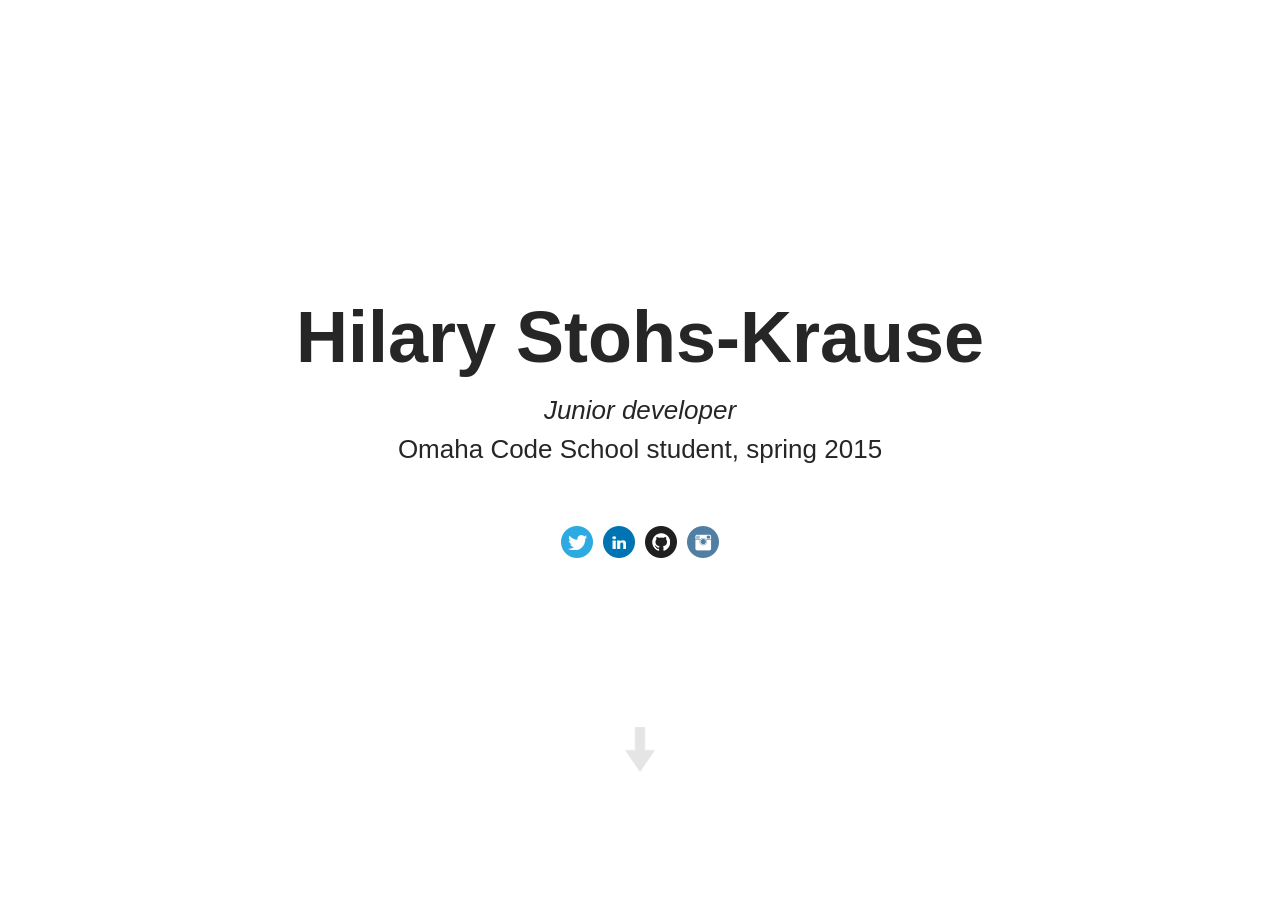
==== index.html @ 33a85ea1 "adds videos, video styling" ====
<!DOCTYPE html>
<html>
<head>
<meta charset="utf-8">
<meta name="viewport" content="width=device-width">
<title></title>
<link rel="stylesheet" href="/style.css" type="text/css" media="screen">
<script src="/global.js" type="text/javascript" charset="utf-8"></script>
</head>

<body>

  <div class="parallax">
    <div id="group1" class="parallax__group">
      <div id="layer1" class="parallax__layer parallax__layer--base2">
        <div class="textcenter">
          <h1>Hilary Stohs-Krause</h1>
          <p><em>Junior developer</em><br>
          Omaha Code School student, spring 2015</p>
          <div class="socialbuttons"><a href="http://twitter.com/hilarysk"><img src="/images/twitter.png"></a> <a href="http://linkedin.com/in/hilarysk"><img src="/images/linkedin.png"> <a href="http://github.com/hilarysk"><img src="/images/github.png"></a> <a href="http://instagram.com/hilarysk"><img src="/images/instagram.png"></a>
          </div>
          <div class="arrow" id="arrow"><img src="/images/arrow.png">
          </div>
        </div>
      </div>
    </div>
    <div id="group2" class="parallax__group">
      <div id="layer2" class="parallax__layer parallax__layer--base">
        <div class="texttopcenter">
          <h1>In a nutshell</h1>
        </div>
        <div class="textcontainer">
          <div class="textleft">
            <h4>LOOKING FOR</h4>
            <p>A full-stack web development internship in Madison, Wis. or Omaha, Neb.</p>
          </div>
          <div class="textright">
            <h4>SKILLS</h4>
            <p>CSS, JavaScript, Ruby, Rails, HTML5, version control, puns (see below)</p>
          </div>
        </div>      
      </div>
      <div id="layer3" class="parallax__layer parallax__layer--back2">
        <div><img class="image" src="/images/sample.jpg" height="350px"></div>
      </div>
    </div>
    <div id="group3" class="parallax__group">
      <div id="layer4" class="parallax__layer parallax__layer--fore">
        <div class="texttopcenter3"><h1>Code examples<h1></div>
          <div class="codesection">
            <div class="codeblock leftmargin">
              <div class="codeimage"><a href="/dailyfemaff"><img src="/images/dfa_screenshot.jpg"></a><br><br></div>
              <div class="codetext">
                <p><strong>FULL-STACK</strong></p>
                <h4><em><strong><a href="/dailyfemaff">Daily Feminist Affirmation</a></strong></em></h4>
                <p>Responsive Rails application with extensive administrative backend</p>
              </div>
            </div>
            <div class="codeblock middle">
              <div class="codeimage"><a href="/tabs"><img src="/images/tabs_screenshot.jpg"></a><br><br></div>
              <div class="codetext">
                <p><strong>FRONT-END</strong></p>
                <h4><em><strong><a href="/tabs">Tabs</a></strong></em></h4>
                <p>Responsive Sinatra application with a JavaScript, CSS and HTML-based interface</p>
              </div>
            </div>
            <div class="codeblock codetaller">
              <div class="codeimage"><a href="/slideshow"><img src="/images/slide_screenshot.jpg"></a></div>
              <div class="codetext">
                <p><strong>FRONT-END</strong></p>
                <h4><em><strong><a href="/slideshow">AJAX slideshow</a></strong></em></h4>
                <p>Responsive Rails application using JavaScript and AJAX to populate a slideshow with programming jokes</p>
              </div>
            </div>
          </div>
      </div>
      <div id="layer5" class="parallax__layer parallax__layer--base">
        <div><img class="image" src="/images/valentine.jpg" height="340px"></div>
         <div><img class="image" src="/images/codebg2.jpg"></div>
      </div>
    </div>
    <div id="group5" class="parallax__group">
      <div class="parallax__layer parallax__layer--fore" style="background-color:#000">
        <div class="resumesection">
          <div class="resumeblock rightpadding">
            <img src="/images/resume2.png" height="600px"></a>
          </div>
          <div class="resumeblock">
            <a href="/images/resume.jpg"><img src="/images/resume.jpg" height="600px"></a>
          </div>
        </div>
      </div>
      <div class="parallax__layer parallax__layer--base" style="background-color:#000;bottom:-150px">
        <div><img class="image" src="/images/codebg2.jpg"></div>
      </div>
    </div>
    <div id="group7" class="parallax__group">
      <div class="parallax__layer parallax__layer--base">
        <div class="texttopcenter2">
          <h1>Community engagement</h1>
        </div>
        <div class="imagesection">
          <div class="imageblock">
            <img src="https://pbs.twimg.com/media/CAp2xKFUcAAV7Mf.jpg">
           <h4><em>Learning</em></h4>
           <p>If someone would pay me to take classes, I'd stay in school forever.</p>
           <p>I jump at the chance to attend conferences, like Nebraska.Code(), pictured above. Public lectures are my jam. (I built this site with parallax so I could learn it.)</p> 
           <p>At times, it's daunting to realize how much there is to yet to learn - in particular, about programming - but it's also thrilling.</p>
          </div>
          <div class="imageblock middle">
            <img src="/images/visco.jpg" position="relative">
            <h4><em>Making connections</em></h4>
            <p>When I was a journalist, connections were invaluable: radio reporters on Facebook who gave equipment recommendations; data journalists on Twitter who helped troubleshoot API calls; that one guy from my college French class who put me in touch with the perfect source for a story.</p>
            <p>In tech, I've started building some of those integral connections by attending local meetups like Omaha Coding Women.</p>
          </div>
          <div class="imageblock bigger">
            <img src="/images/coderdojo.jpg">
            <h4><em>Teaching</em></h4>
            <p>As the daughter and stepdaughter of teachers, I grew up with a love of not only gaining knowledge, but also sharing it.</p>
            <p>Part of my job at Nebraska NPR was teaching other reporters about digital reporting tools; recently, I volunteered as a mentor at an Omaha CoderDojo and helped adolescent girls learn to code (including one named - not joking - "Ruby"). Even if you're new to a subject or process, the best way to learn is to teach.</p>
          </div>
        </div>
        <div class="footer">
          <hr></hr>
          <p><a href="/">BACK TO TOP</a></p>
        </div>
        
      </div>
    </div>
  </div>

</body>
</html>
---- style.css ----
/* HOME PAGE */


body, html {
  overflow: hidden;
  
}

body {
  font: 100% / 1.5 Arial;
  color: #262626;
}

* {
  margin:0;
  padding:0;
}

.parallax {
  font-size: 5vh; 
}

.leftmargin {
  margin-left: 20px;
}

.arrow img {
  margin-bottom: -160px;
  width: 30px;
  
}

.title {
  text-align: center;
  position: absolute;
  left: 50%;
  -webkit-transform: translate(-50%, -50%);
  transform: translate(-50%, -50%);
}

.title2 {
  text-align: center;
  position: absolute;
  left: 50%;
  bottom: 0%;
  -webkit-transform: translate(-50%, -50%);
  transform: translate(-50%, -50%);
}

.textcenter {
  text-align: center;
  position: absolute;
  width:700px;
  left: 50%;
  top: 50%;
  -webkit-transform: translate(-50%, -50%);
  transform: translate(-50%, -50%);
  font-size: 4vh;
}

.textcenter p {
  font-size: 26px;
}

.socialbuttons {
  margin-top: 50px;
}

.textcenter2 {
  text-align: center;
  position: absolute;
  left: 50%;
  top: 50%;
  width: 100vw;
  -webkit-transform: translate(-50%, -50%);
  transform: translate(-50%, -50%);
}

.textcontainer {
  width: 561px;
  height: 225px;
  padding-top: 110px;
  margin: 0 auto;
  font-size: 3.25vh;
}

.textcontainer h4{
  margin-bottom: 10px;
}

.textright {
  display: inline-block;
  float: left;
  width: 174px;
  margin-left: 100px;
}

.textleft {
  display: inline-block;
  width: 287px;
  float: left;
}

.texttopcenter {
  text-align: center;
  position: absolute;
  left: 50%;
  top: 50px;
  width: 100vw;
  -webkit-transform: translate(-50%, -50%);
  transform: translate(-50%, -50%);
  font-size: 2.5vh;  
}

.texttopcenter3 {
  text-align: center;
  position: absolute;
  left: 50%;
  top: 75px;
  width: 100vw;
  -webkit-transform: translate(-50%, -50%);
  transform: translate(-50%, -50%);
  font-size: 2.5vh;  
}

.texttopcenter2 {
  text-align: center;
  position: absolute;
  left: 50%;
  top: 65px;
  width: 100vw;
  -webkit-transform: translate(-50%, -50%);
  transform: translate(-50%, -50%);
  font-size: 2.5vh;  
}

.image {
  margin: 0 auto;
  display: block;
}

.codesection {
  width: 1100px;
  height: 500px;
  margin: 0 auto;
  display: block;
  margin-top: 171px;
}

.codesection img {
  margin-top: 22px;
  width: 300px;
  margin-left: 10px;
}

.codesection h4 {
  margin-top: 20px;
  margin-bottom: 20px;
}

.codeblock {
  width: 325px;
  background-color: #E8E8E8;
  height: 390px;
  display: inline-block;
  float: left;
  font-size: 16px;
}

.middle {
  margin-right: 40px;
  margin-left: 40px;
}

.codetext {
  padding: 15px;
}

.imagesection {
  width: 1150px;
  height: 660px;
  margin: 0 auto;
  display: block;
  margin-top: 100px;
}

.imageblock {
  width: 350px;
  background-color: #E8E8E8;
  height: 600px;
  display: inline-block;
  float: left;
  font-size: 16px;
}

.imageblock img {
  position: relative;
  display: block;
  margin: 0 auto;
  padding-top: 25px;
  width: 300px;
}

.imageblock p {
  position: relative;
  display: block;
  margin-left: 25px;
  padding-top: 20px;
  width: 300px;
}

.imageblock h4 {
  position: relative;
  display: block;
  margin-left: 25px;
  padding-top: 20px;
  width: 300px;
}

.resumesection {
  margin: 0 auto;
  width: 615px;
  margin-top: 52px;
}

.resumeblock {
  display: inline-block;
  float: left;
}

.rightpadding {
  padding-right: 20px;
}

a:visited {
  color: #262626;
}

a:link {
  color: #262626;
  text-decoration: none;
}

a:hover {
  color: #0099FF;
}

.footer {
  height: 50px;
  font-size: 3vh;
  margin-left: 20px;
  font-weight: bold;
}

.footer p {
  margin-top: 7px;
}

.footer hr {
  margin-left: -20px
}


                                                                    /* INDEX PAGES */
                                                                    
                                                                    
.indexbody {
  overflow: visible;
  margin-top: 20px;
}

.indexhome {
  margin-top: -30px;
  margin-bottom:10px;
  margin-left: 17px;
}

.indeximages {
  width: 655px;
  margin: 0 auto;
  margin-top:285px;
}
.indexleft {
  margin-left: 40px;
}
.containerindex {
  width: 80vw; 
  max-width: 800px;
  position: absolute;
  left: 50%;
  margin-top:0px;
  -webkit-transform: translate(-50%, 0%);
  transform: translate(-50%, 0%);
}

.containerindex ul {
  margin: 20px;
}

.containerindex h1{
  margin-bottom: 20px; 
}

.dfaimg {
  margin: 0px 10px 0px 10px;
  float: right;
  width: 400px;
  border: 1px solid;
  border-color: #000;
}

.tabsimg {
  margin: 0px 10px 0px 10px;
  float: right;
  width: 400px;
  border: 1px solid;
  border-color: #000;
}

.tabssmall {
  width: 167px; 
  margin: 0px 50px 0px 10px;
}

.slideimg {
  margin-bottom: 20px;
  width: 100%;
}

.video {
  width: 600px;
  height: 450px;
}
                                                                /* PARALLAX GENERAL */

.parallax {
  height: 500px; /* older browsers */
  height: 100vh;
  overflow-x: hidden;
  overflow-y: auto;
  -webkit-perspective: 300px;
  perspective: 300px;
  
}

.parallax__group {
  position: relative;
  height: 500px; /* older browsers */
  height: 101vh;
  -webkit-transform-style: preserve-3d;
  transform-style: preserve-3d;
}

.parallax__layer {
  position: absolute;
  top: 0;
  left: 0;
  right: 0;
  bottom: 0;
}

.parallax__layer--fore {
  -webkit-transform: translateZ(90px) scale(.7);
  transform: translateZ(90px) scale(.7);
  z-index: 1;
  top: 117px;
}

.parallax__layer--fore2 {
  -webkit-transform: translateZ(90px) scale(.7);
  transform: translateZ(90px) scale(.7);
  z-index: 24;
  top: 117px;
}

.parallax__layer--base {
  -webkit-transform: translateZ(0);
  transform: translateZ(0);
  z-index: 4;
}

.parallax__layer--base2 {
  -webkit-transform: translateZ(0);
  transform: translateZ(0);
  z-index: 4;
}


.parallax__layer--back {
  -webkit-transform: translateZ(-300px) scale(2);
  transform: translateZ(-300px) scale(2);
  z-index: 3;
}


.parallax__layer--back2 {
  -webkit-transform: translateZ(-300px) scale(2);
  transform: translateZ(-500px) scale();
  z-index: 3;
}

.parallax__layer--deep {
  -webkit-transform: translateZ(-600px) scale(3);
  transform: translateZ(-600px) scale(3);
  z-index: 2;
}


                                                                  /* PARALLAX SPECIFIC  */

#group1 {
  z-index: 5; 
}

#group1 .parallax__layer--base2 {
  background: #fff;
}

#group2 {
  z-index: 3;
  height: 125vh;
}
#group2 .parallax__layer--back2 {
  background: rgb(265,265,265);
}

#layer2 {
  top: 485px;
  bottom: -270px;
  background-color: #fff;
}

#layer3 {
  top: 200px;
  background-color: #F9FADC;
}

#group3 {
  z-index: 4;
}
#group3 .parallax__layer--base {
  background: rgb(265,265,265);
}

#layer4{
  top: 125px;
  bottom: -155px;
  background-color: #fff;
}

#group4 {
  z-index: 2; 
}

#group5 {
  z-index: 3; 
}


#group6 {
  z-index: 2;
  top: 0px;
  bottom: 339px;
}

#group6 .parallax__layer--base {
  background: #ff0000;
}
#group7 .parallax__layer--back {
  background: rgb(245,235,100);
}

#group7 {
  z-index: 2; 
  top: 150px;
}
#group7 .parallax__layer--base {
  background: rgba(255,241,100,0);
  height: 106vh;
}

                                                                  /* MEDIA QUERIES */


                                                                    /* 1056px */

@media (max-width: 1056px) {
  
  .texttopcenter {
    top: 46px;  
  }
  
  .leftmargin {
    margin-left: 0px;
  }
  
  .codesection {
    width: 700px;
    margin: 0 auto;
    display: block;
    margin-top: 115px;
  }
  
  .codeblock {
    width: 100%;
    background-color: #E8E8E8;
    height: 159px;
    display: inline-block;
    float: left;
    font-size: 16px;
    margin-bottom: 20px;
  }
  
  .codeimage {
    position: relative;
    display: inline-block;
    margin-left: 20px;
    height: 100px;
    float: left;
  }
  .codesection img{
    margin-top: 16px;
    width: 243px;
  }
  .codetext h4 {
    margin-top: 15px;
    margin-bottom: 0px;
  }
  
  .codetaller {
    height: 161px;
  }

  .middle {
    margin-right: 0px;
    margin-left: 0px;
  }

  .codetext {
    position: relative;
    display: inline-block;
    padding-top: 10px;
    width: 370px;
    float: left;
    margin-left: 20px;
  }

  .imagesection {
    width: 750px;
    margin: 0 auto;
    display: block;
    margin-top: 100px;
  }

  .imageblock {
    width: 100%;
    background-color: #E8E8E8;
    height: 321px;
    display: inline-block;
    float: left;
    font-size: 16px;
    margin-bottom: 15px;
  }

  .imageblock img {
    position: relative;
    display: inline-block;
    margin-left: 20px;
    padding-top: 20px;
    width: 350px;
    float: left;
  }

  .imageblock p {
    position: relative;
    display: inline-block;
    padding-top: 20px;
    width: 336px;
    float: left;
    margin-left: 20px;
  }
  
  .imageblock h4 {
    position: relative;
    display: inline-block;
    margin-left: 25px;
    margin-top: -10px;
    width: 300px;
  }
  
  .footer {
    padding-top: 365px;
  }
  
}

                                                                          /* 900px */

@media (max-width: 900px) {
  
  .dfaimg {
    margin: 0px 10px 0px 10px;
    float: right;
    width: 250px;
    border: 1px solid;
    border-color: #000;
  }

}

                                                                        /* 775px */

@media (max-width: 775px) {
  .texttopcenter {
    top: 46px; 
  }
  
  .codesection {
    width: 550px;
    margin: 0 auto;
    display: block;
    margin-top: 80px;
  }
  
  #layer4 {
    top: 125px;
    bottom: 5px;
    background-color: #fff;
  }
  
  .codesection img {
    display: none;
  }
  
  .codesection h4 {
    margin-top: 20px;
    margin-bottom: 0px;
  }

  .codeblock {
    width: 100%;
    background-color: #E8E8E8;
    height: 117px;
    display: inline-block;
    float: left;
    font-size: 16px;
    margin-bottom: 15px;
  }
  
  .codetaller {
    height: 142px;
  }

  .middle {
    margin-right: 0px;
    margin-left: 0px;
  }


  .codetext {
    position: relative;
    display: inline-block;
    padding-top: 10px;
    width: 500px;
    float: left;
    margin-left: -13px;
  }

  .imagesection {
    width: 600px;
    margin: 0 auto;
    display: block;
    margin-top: 100px;
    font-size: 1.5vh;
  }

  .imageblock {
    width: 100%;
    background-color: #E8E8E8;
    height: 300px;
    display: inline-block;
    float: left;
    font-size: 16px;
    margin-bottom: 15px;
  }

  .imageblock img {
    position: relative;
    display: inline-block;
    margin-left: 20px;
    padding-top: 40px;
    width: 250px;
    float: left;
  }

  .imageblock p {
    position: relative;
    display: inline-block;
    padding-top: 20px;
    width: 300px;
    float: left;
    margin-left: 20px;
    font-size: 2.25vh;
  }
  
  .bigger {
    height: 325px;
  }
  
  .imageblock h4 {
    position: relative;
    display: inline-block;
    margin-left: 25px;
    margin-top: -10px;
    width: 200px;
  }
  
  .tabsimg {
    margin: 0px 0px 0px 0px;
    float: right;
    width: 400px;
    border: 1px solid;
    border-color: #000;
  }

  .tabssmall {
    width: 167px; 
    margin: 0px 10px 0px 0px;
  }
  
  .indeximages {
    width: 611px;
    margin: 0 auto;
    margin-top:285px;
  }
  
  .footer {
    padding-top: 320px;
  }
  
  .video {
    width: 420px;
    height: 315px;
  }
    
}
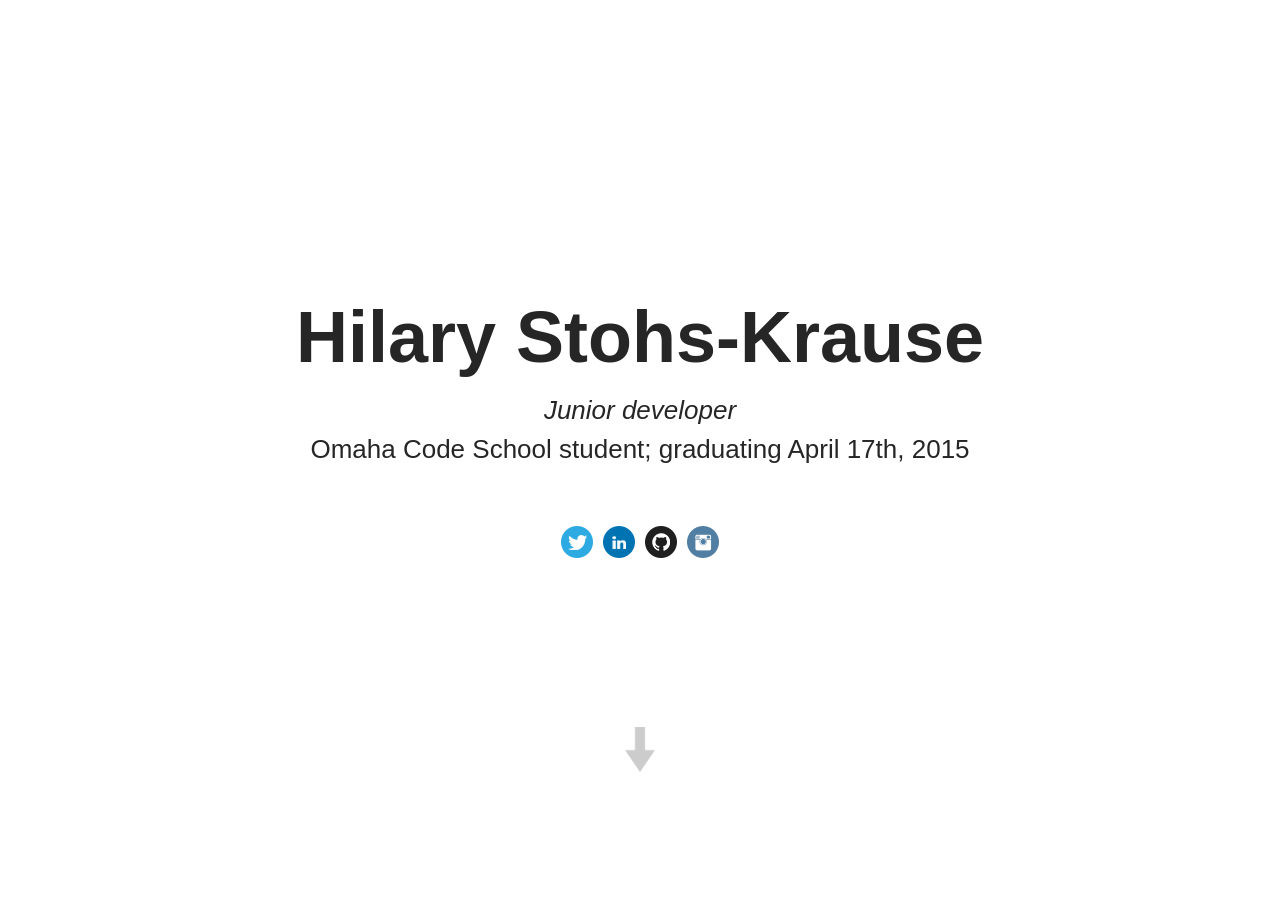
==== commit 02de966e: "refocuses nutshell section" ====
--- a/index.html
+++ b/index.html
@@ -16,7 +16,7 @@
         <div class="textcenter">
           <h1>Hilary Stohs-Krause</h1>
           <p><em>Junior developer</em><br>
-          Omaha Code School student, spring 2015</p>
+          Omaha Code School student; graduating April 17th, 2015</p>
           <div class="socialbuttons"><a href="http://twitter.com/hilarysk"><img src="/images/twitter.png"></a> <a href="http://linkedin.com/in/hilarysk"><img src="/images/linkedin.png"> <a href="http://github.com/hilarysk"><img src="/images/github.png"></a> <a href="http://instagram.com/hilarysk"><img src="/images/instagram.png"></a>
           </div>
           <div class="arrow" id="arrow"><img src="/images/arrow.png">
@@ -32,7 +32,7 @@
         <div class="textcontainer">
           <div class="textleft">
             <h4>LOOKING FOR</h4>
-            <p>A full-stack web development internship in Madison, Wis. or Omaha, Neb.</p>
+            <p>A full-stack web development internship in Madison, Wisconsin, or a full-time job with the ability to work remotely (pending a move to Austin, Texas in the fall)</p>
           </div>
           <div class="textright">
             <h4>SKILLS</h4>
--- a/style.css
+++ b/style.css
@@ -327,9 +327,31 @@
   width: 100%;
 }
 
+.videocontainer {
+  width: 80vw;
+  margin-top: 923px;
+  max-width: 800px;
+  position: absolute;
+  left: 50%;
+  -webkit-transform: translate(-50%, 0%);
+  transform: translate(-50%, 0%);
+}
+
+.videocontainer p {
+  margin-bottom: 20px;
+}
+
+.videotabs {
+  margin-top: 240px;
+}
+
+.videoslide {
+  margin-top: 645px;
+}
+
 .video {
-  width: 600px;
-  height: 450px;
+  width: 640px;
+  margin: 0 auto;
 }
                                                                 /* PARALLAX GENERAL */
 
@@ -737,11 +759,6 @@
   .footer {
     padding-top: 320px;
   }
-  
-  .video {
-    width: 420px;
-    height: 315px;
-  }
     
 }
 
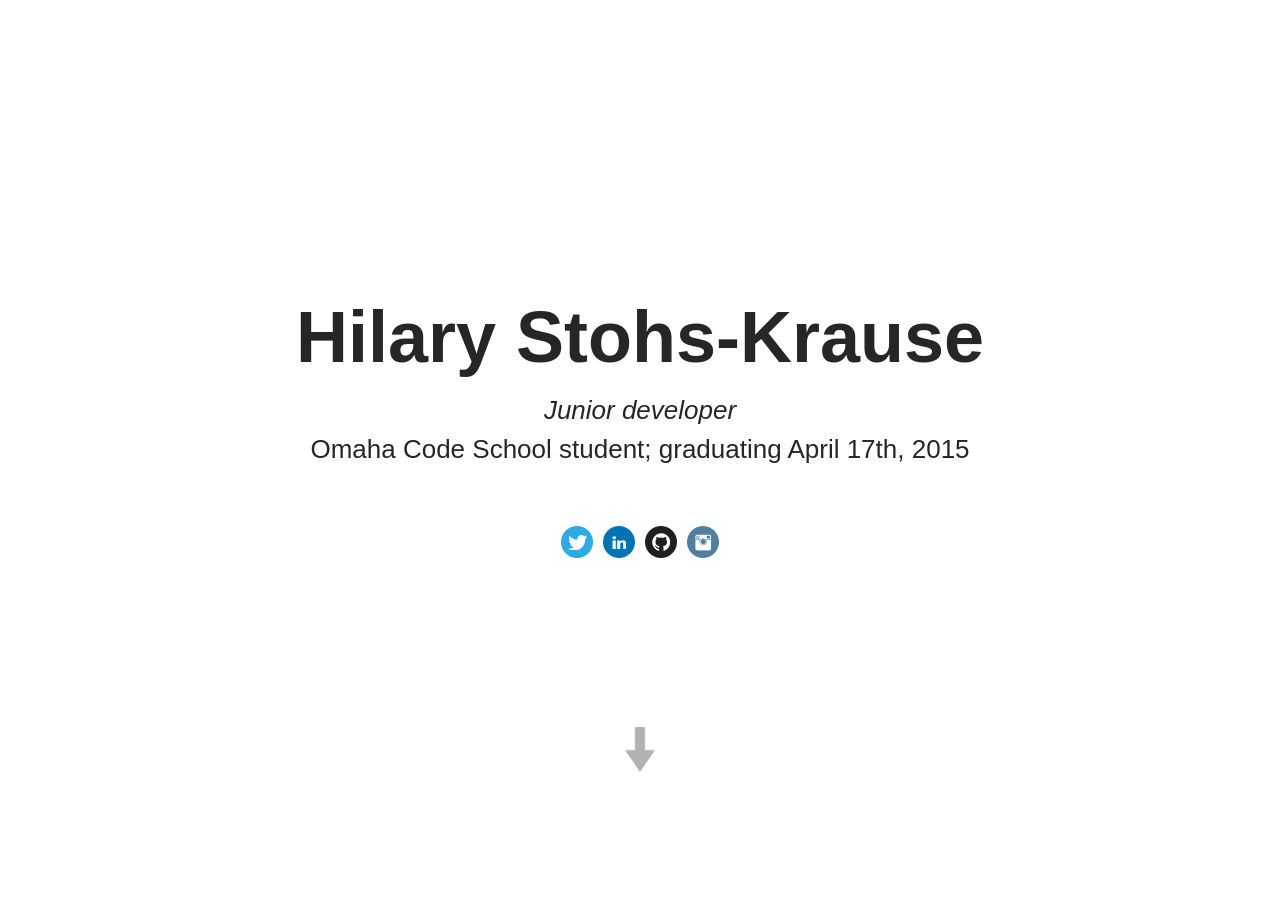
==== commit 5c42a766: "minor styling adjustments" ====
--- a/index.html
+++ b/index.html
@@ -104,7 +104,7 @@
             <img src="https://pbs.twimg.com/media/CAp2xKFUcAAV7Mf.jpg">
            <h4><em>Learning</em></h4>
            <p>If someone would pay me to take classes, I'd stay in school forever.</p>
-           <p>I jump at the chance to attend conferences, like Nebraska.Code(), pictured above. Public lectures are my jam. (I built this site with parallax so I could learn it.)</p> 
+           <p>For example, I built this site with parallax just so I could learn it. I jump at the chance to attend conferences, like Nebraska.Code(), pictured above. Public lectures are my jam.</p> 
            <p>At times, it's daunting to realize how much there is to yet to learn - in particular, about programming - but it's also thrilling.</p>
           </div>
           <div class="imageblock middle">
--- a/style.css
+++ b/style.css
@@ -79,7 +79,7 @@
 .textcontainer {
   width: 561px;
   height: 225px;
-  padding-top: 110px;
+  padding-top: 90px;
   margin: 0 auto;
   font-size: 3.25vh;
 }
@@ -91,13 +91,13 @@
 .textright {
   display: inline-block;
   float: left;
-  width: 174px;
-  margin-left: 100px;
+  width: 167px;
+  margin-left: 67px;
 }
 
 .textleft {
   display: inline-block;
-  width: 287px;
+  width: 327px;
   float: left;
 }
 
@@ -637,11 +637,15 @@
     top: 46px; 
   }
   
+  .texttopcenter3 {
+    top: 57px;
+  }  
+  
   .codesection {
     width: 550px;
     margin: 0 auto;
     display: block;
-    margin-top: 80px;
+    margin-top: 100px;
   }
   
   #layer4 {
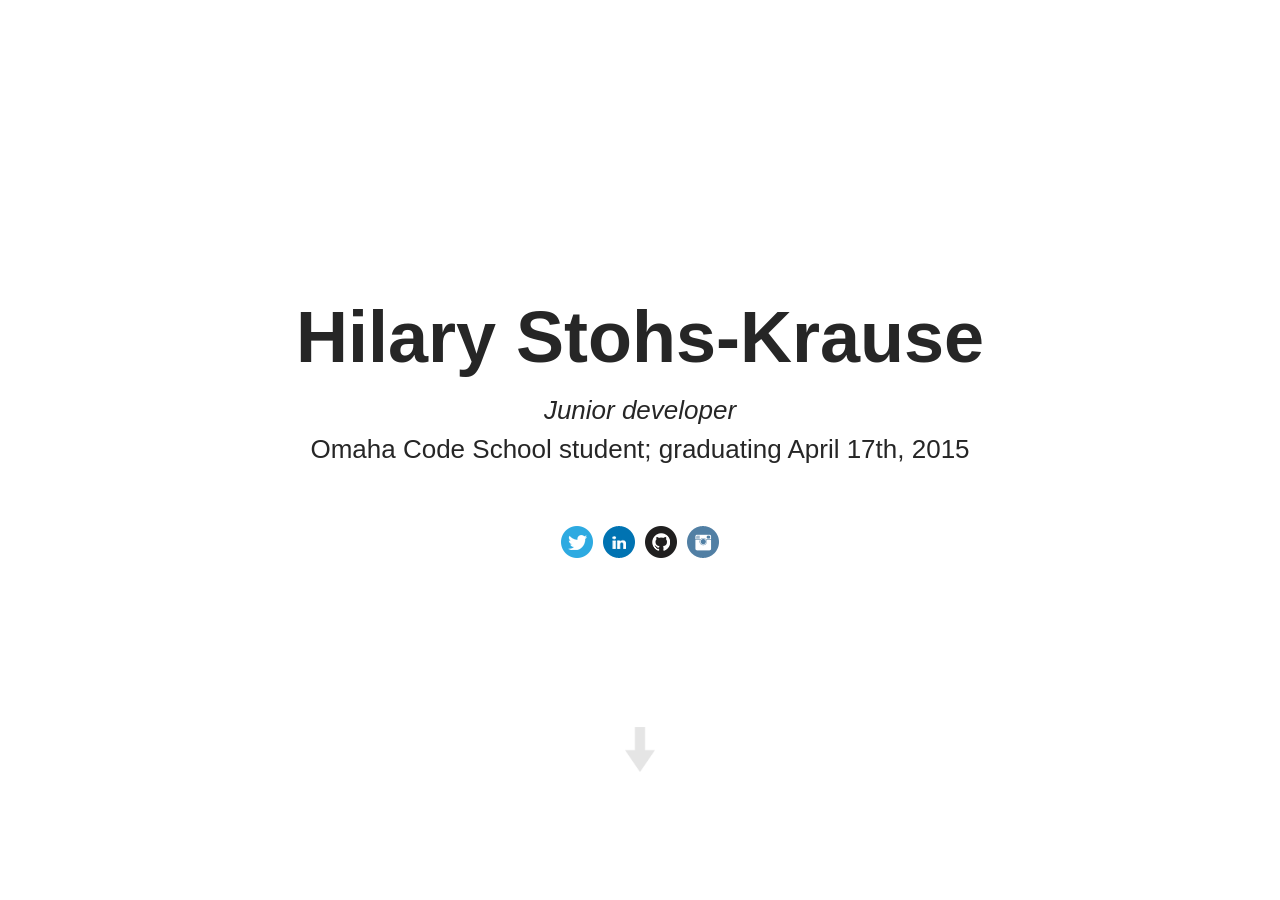
==== commit d3f4ee78: "changes caption" ====
--- a/index.html
+++ b/index.html
@@ -104,7 +104,7 @@
             <img src="https://pbs.twimg.com/media/CAp2xKFUcAAV7Mf.jpg">
            <h4><em>Learning</em></h4>
            <p>If someone would pay me to take classes, I'd stay in school forever.</p>
-           <p>For example, I built this site with parallax just so I could learn it. I jump at the chance to attend conferences, like Nebraska.Code(), pictured above. Public lectures are my jam.</p> 
+           <p>For example, I built this site with parallax just so I could learn it. I jump at the chance to attend conferences, like Nebraska.Code (pictured). Public lectures are my jam.</p> 
            <p>At times, it's daunting to realize how much there is to yet to learn - in particular, about programming - but it's also thrilling.</p>
           </div>
           <div class="imageblock middle">
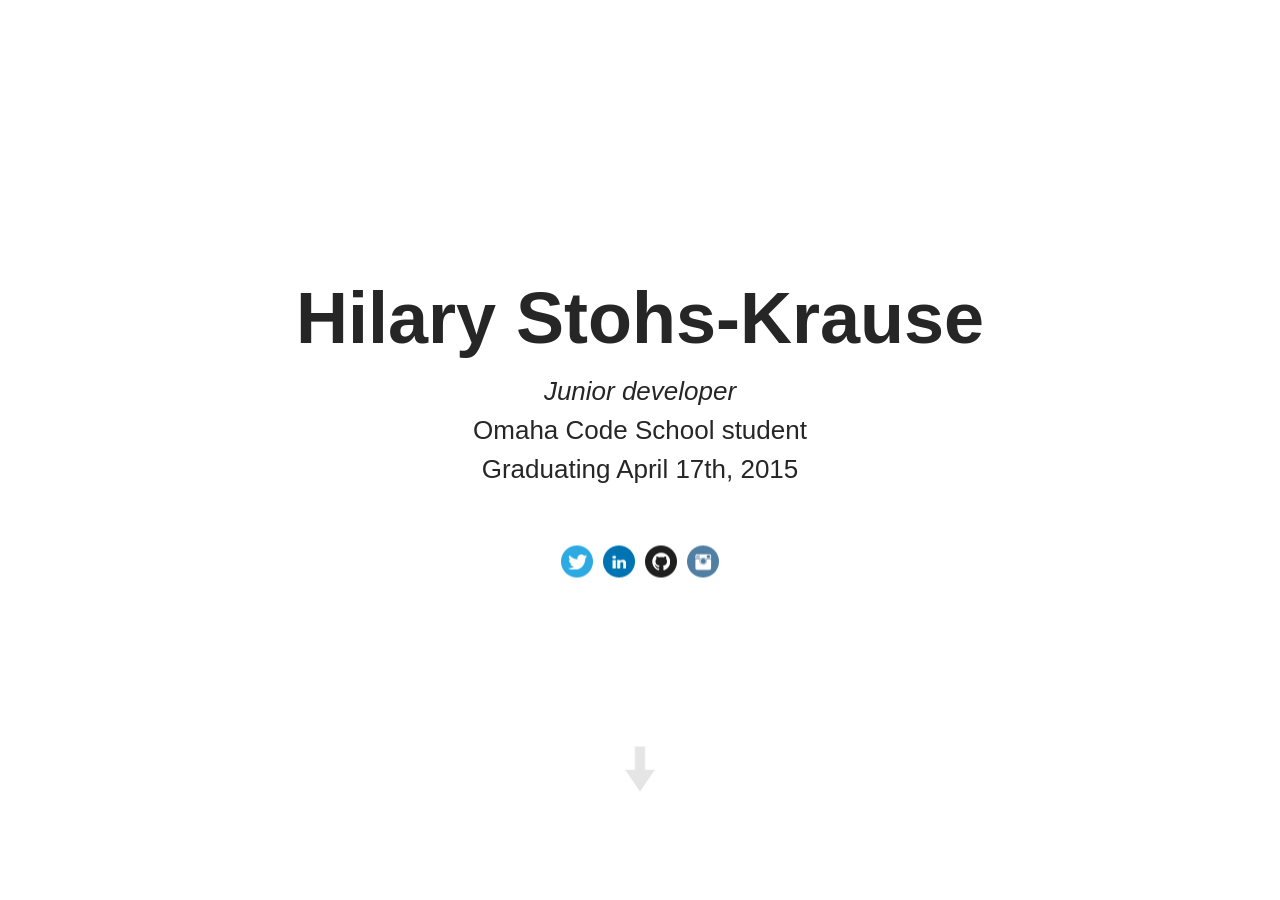
==== commit f16a585b: "fixes line break on front page" ====
--- a/index.html
+++ b/index.html
@@ -16,7 +16,7 @@
         <div class="textcenter">
           <h1>Hilary Stohs-Krause</h1>
           <p><em>Junior developer</em><br>
-          Omaha Code School student; graduating April 17th, 2015</p>
+          Omaha Code School student<br>Graduating April 17th, 2015</p>
           <div class="socialbuttons"><a href="http://twitter.com/hilarysk"><img src="/images/twitter.png"></a> <a href="http://linkedin.com/in/hilarysk"><img src="/images/linkedin.png"> <a href="http://github.com/hilarysk"><img src="/images/github.png"></a> <a href="http://instagram.com/hilarysk"><img src="/images/instagram.png"></a>
           </div>
           <div class="arrow" id="arrow"><img src="/images/arrow.png">
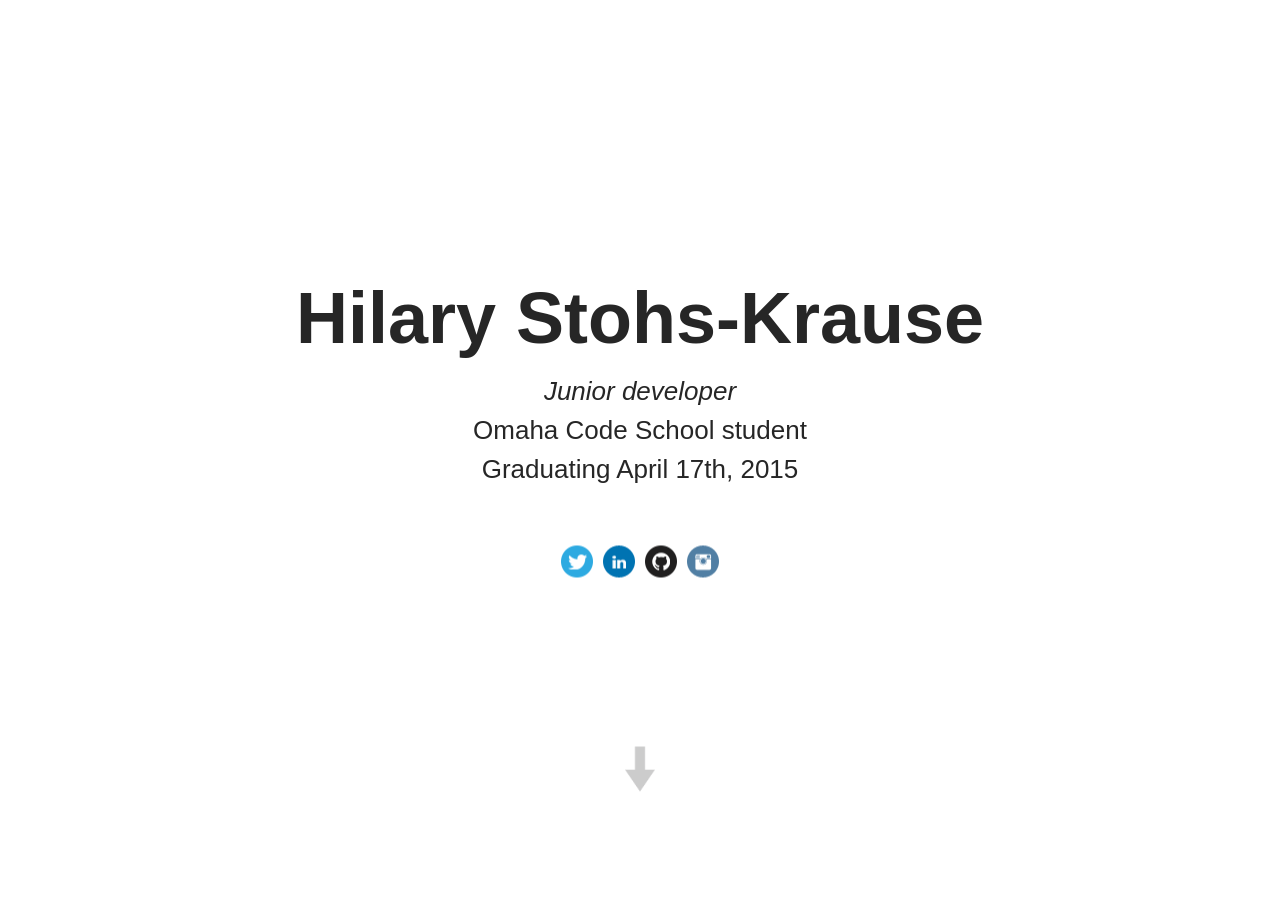
==== commit 7ed03cf2: "fixes minor spacing issue" ====
--- a/index.html
+++ b/index.html
@@ -16,7 +16,8 @@
         <div class="textcenter">
           <h1>Hilary Stohs-Krause</h1>
           <p><em>Junior developer</em><br>
-          Omaha Code School student<br>Graduating April 17th, 2015</p>
+          Omaha Code School student<br>
+          Graduating April 17th, 2015</p>
           <div class="socialbuttons"><a href="http://twitter.com/hilarysk"><img src="/images/twitter.png"></a> <a href="http://linkedin.com/in/hilarysk"><img src="/images/linkedin.png"> <a href="http://github.com/hilarysk"><img src="/images/github.png"></a> <a href="http://instagram.com/hilarysk"><img src="/images/instagram.png"></a>
           </div>
           <div class="arrow" id="arrow"><img src="/images/arrow.png">
@@ -36,7 +37,7 @@
           </div>
           <div class="textright">
             <h4>SKILLS</h4>
-            <p>CSS, JavaScript, Ruby, Rails, HTML5, version control, puns (see below)</p>
+            <p>CSS, JavaScript, Ruby, Rails, HTML5, SQL, deployment, version control, puns (below)</p>
           </div>
         </div>      
       </div>
